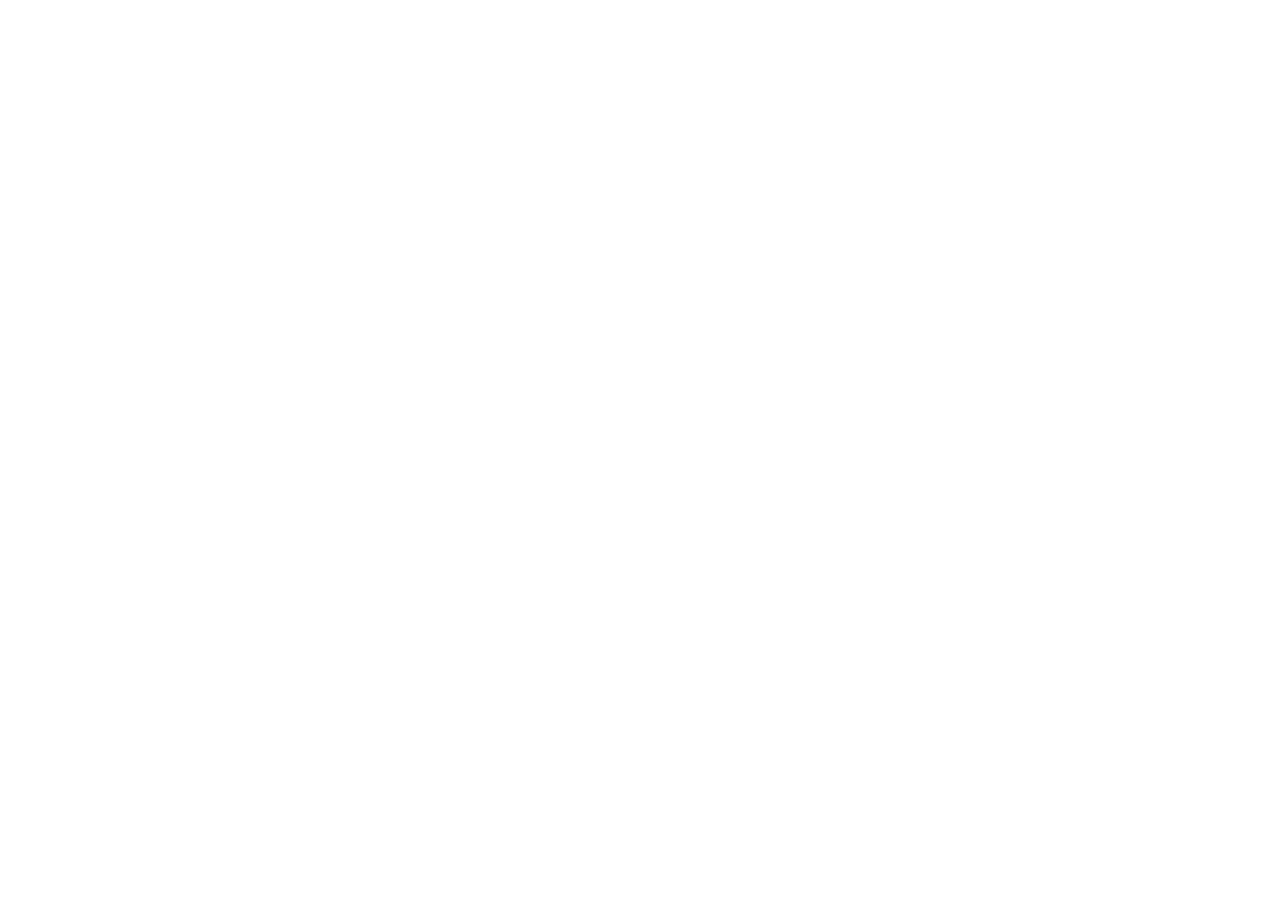
==== pages/form.html @ 17e055a6 "merge dev y resolucion de conflictos" ====
<!DOCTYPE html>
<html lang="en">
<head>
    <meta charset="UTF-8">
    <meta name="viewport" content="width=device-width, initial-scale=1.0">
    <link rel="stylesheet" href="./index.html">
    <title>Form</title>
</head>
<body>
    
</body>
</html>
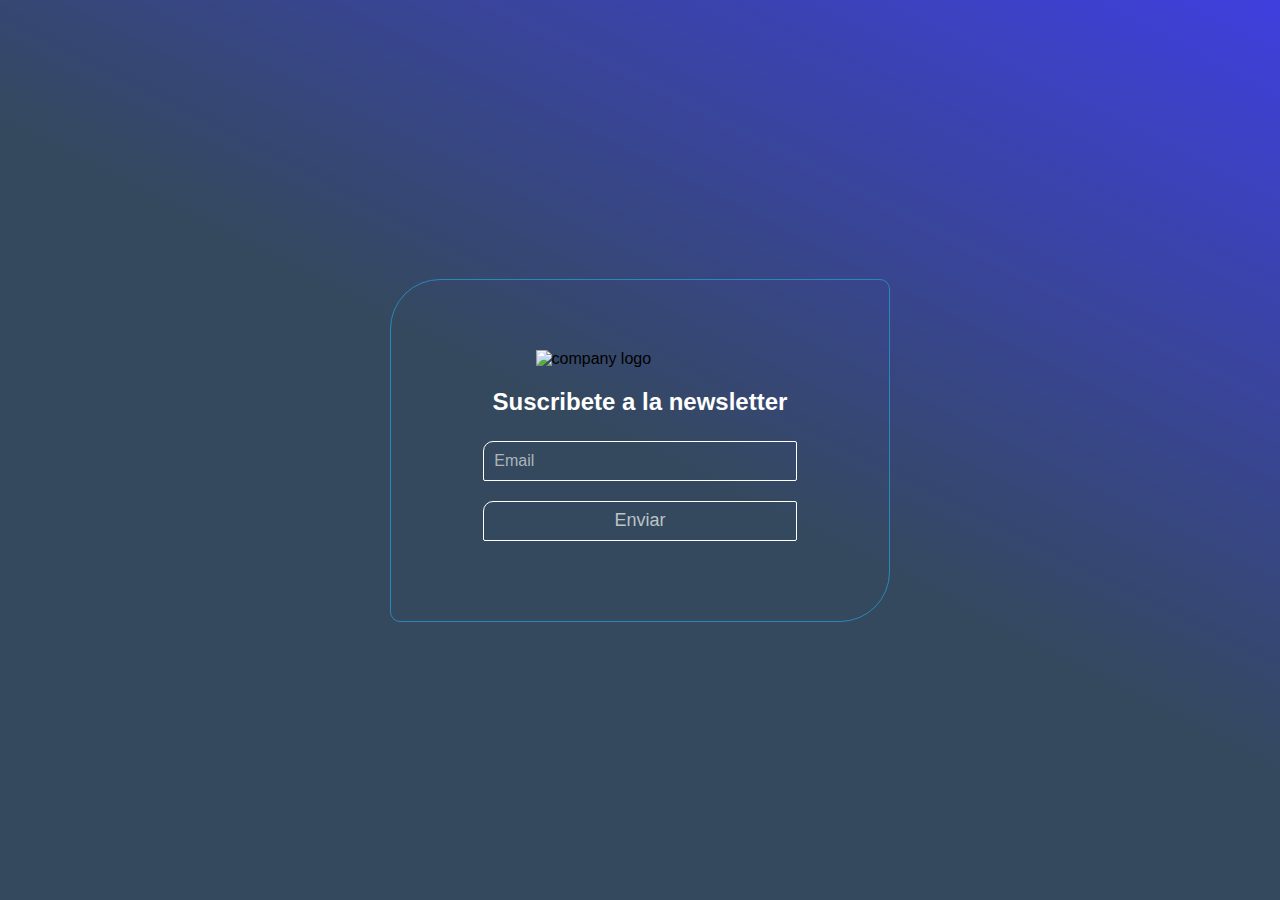
==== commit 4221d46f: "add type" ====
--- a/pages/form.html
+++ b/pages/form.html
@@ -3,10 +3,27 @@
 <head>
     <meta charset="UTF-8">
     <meta name="viewport" content="width=device-width, initial-scale=1.0">
-    <link rel="stylesheet" href="./index.html">
+    <link rel="stylesheet" href="../css/form.css">
     <title>Form</title>
-</head>
-<body>
+    </head>
+    <body>
+
+<section id="form">
+
+    <div class="form-body">
+
+        <img src="../assets/img-logo/Logo-form.png" alt="company logo">
+        <p class="text-form">Suscribete a la newsletter </p>
+
+        <form class="subscription-form">
+            <input type="email" name="email" placeholder="Email">
+
+            <button>Enviar</button>
+
+
+    </div>
     
-</body>
-</html>+        </section>
+    </body>
+    
+    </html>--- a/css/form.css
+++ b/css/form.css
@@ -0,0 +1,100 @@
+* {
+    margin: 0;
+    padding: 0;
+    box-sizing: border-box;
+    font-family: 'Gill Sans', 'Gill Sans MT', Calibri, 'Trebuchet MS', sans-serif;
+
+}
+
+#form {
+    display: flex;
+    align-items: center;
+    justify-content: center;
+    height: 100vh;
+    background: linear-gradient(27deg, #34495e 50%, rgba(63, 63, 222, 0.999));
+
+
+}
+
+.form-body {
+    width: 400px;
+    min-width: 500px;
+    border-radius: 10px;
+    border-top-left-radius: 50px;
+    border-bottom-right-radius: 50px;
+    margin: 10px;
+    border: 1px solid #2988b9;
+    padding: 50px 40px;
+}
+
+.form-body img {
+    width: 50%;
+    display: block;
+    margin: 20px auto;
+
+}
+
+.text-form {
+    text-align: center;
+    font-size: 1.5rem;
+    font-weight: 600;
+    color: #fff;
+    margin-bottom: 25px;
+
+}
+
+.form-body input {
+    display: block;
+    margin: auto;
+    height: 40px;
+    width: 75%;
+    padding-left: 10px;
+    color: #fff;
+    border: 1px solid #fff;
+    border-radius: 2px;
+    font-family: Verdana, Geneva, Tahoma, sans-serif;
+    background-color: transparent;
+    border-top-left-radius: 10px;
+    font-size: 1rem;
+    outline: none;
+
+}
+
+::placeholder {
+    font-size: 1rem;
+    color: rgba(255, 255, 255, 0.596);
+
+}
+
+.form-body input:hover {
+    transition: 0.5s;
+    border: 1px solid #2988b9;
+    color: #fff;
+}
+
+.form-body button {
+    display: block;
+    margin: auto;
+    margin-top: 20px;
+    margin-bottom: 30px;
+    height: 40px;
+    width: 75%;
+    background: transparent;
+    color: #b9c4c6;
+    border-radius: 2px;
+    border-top-left-radius: 10px;
+    cursor: pointer;
+    outline: none;
+    border: 1px solid #fff;
+    border-color: #fff;
+    transition: all 0.5s ease;
+    font-size: large;
+
+    .form-body button:hover {
+        color: #fff;
+        border-radius: 3px solid #d3e3ee;
+        background: linear-gradient(#34495e, #2c3e50);
+    }
+
+
+}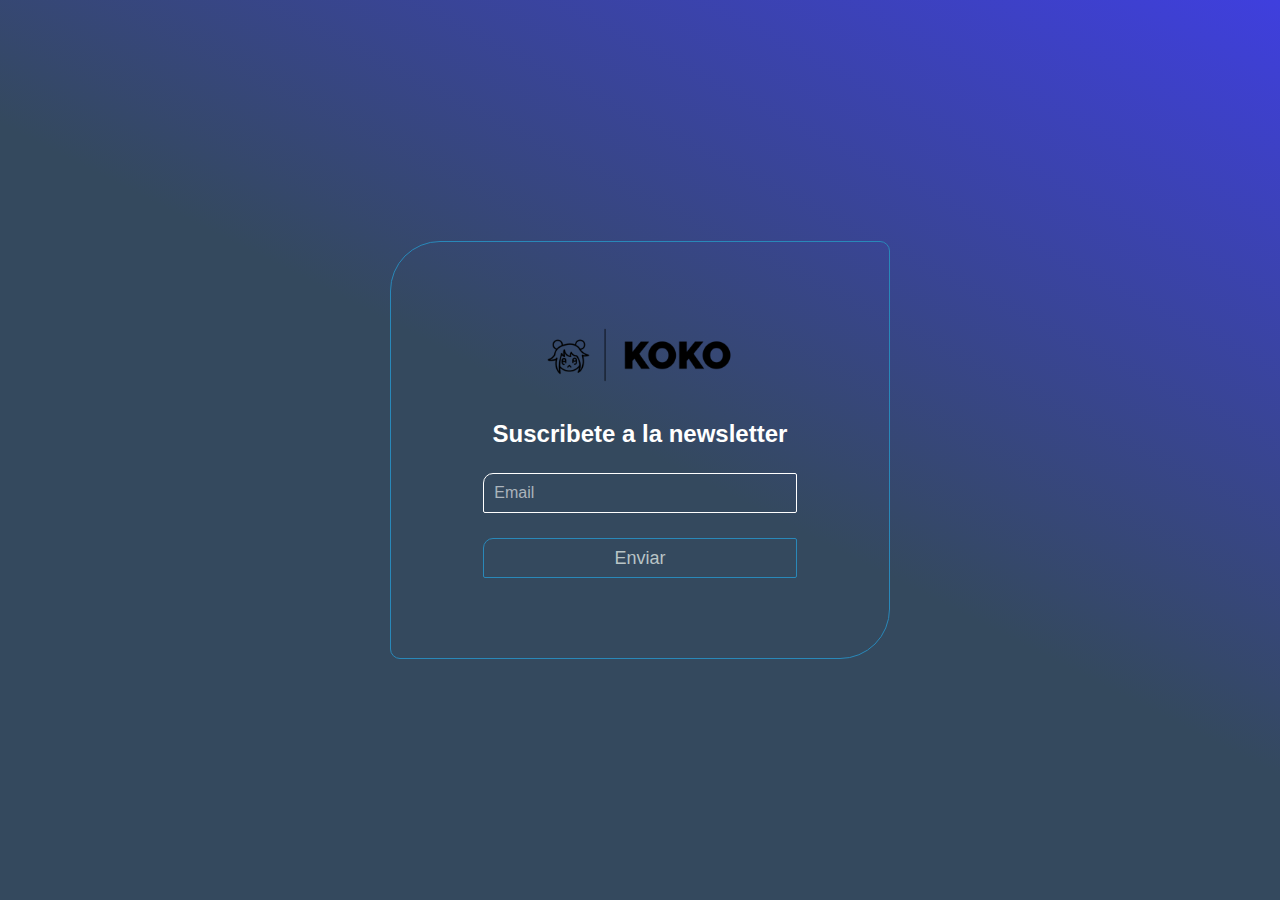
==== commit fe609450: "add js" ====
--- a/pages/form.html
+++ b/pages/form.html
@@ -6,24 +6,29 @@
     <link rel="stylesheet" href="../css/form.css">
     <title>Form</title>
     </head>
+    
     <body>
-
-<section id="form">
-
-    <div class="form-body">
-
-        <img src="../assets/img-logo/Logo-form.png" alt="company logo">
-        <p class="text-form">Suscribete a la newsletter </p>
-
-        <form class="subscription-form">
-            <input type="email" name="email" placeholder="Email">
-
-            <button>Enviar</button>
-
-
-    </div>
+    
+        <script src="../modules/form.js"></script>
+    
+        <section id="form">
+    
+            <div class="form-body">
+    
+                <img src="../assets/img-logo/Logo-form.png" alt="company logo">
+                <p class="text-form">Suscribete a la newsletter </p>
+    
+                <form class="subscription-form">
+                    <input type="email" id="name" name="email" placeholder="Email">
+    
+                    <button>Enviar</button>
+    
+    
+            </div>
     
         </section>
+    
+    
     </body>
     
     </html>--- a/css/form.css
+++ b/css/form.css
@@ -12,6 +12,7 @@
     justify-content: center;
     height: 100vh;
     background: linear-gradient(27deg, #34495e 50%, rgba(63, 63, 222, 0.999));
+    box-shadow: 00 20px rgba(63, 63, 222, 0.999);
 
 
 }
@@ -75,26 +76,31 @@
 .form-body button {
     display: block;
     margin: auto;
-    margin-top: 20px;
+    margin-top: 25px;
     margin-bottom: 30px;
     height: 40px;
     width: 75%;
     background: transparent;
     color: #b9c4c6;
     border-radius: 2px;
-    border-top-left-radius: 10px;
     cursor: pointer;
     outline: none;
     border: 1px solid #fff;
-    border-color: #fff;
+    border-top-left-radius: 10px;
+    border-color: #2988b9;
     transition: all 0.5s ease;
     font-size: large;
+}
 
-    .form-body button:hover {
-        color: #fff;
-        border-radius: 3px solid #d3e3ee;
-        background: linear-gradient(#34495e, #2c3e50);
-    }
+.form-body button:hover {
+    color: #fff;
+    border-radius: 3px solid #3498db;
+    background: linear-gradient(#34495e, #2c3e50);
+}
 
 
-}+
+
+
+
+
